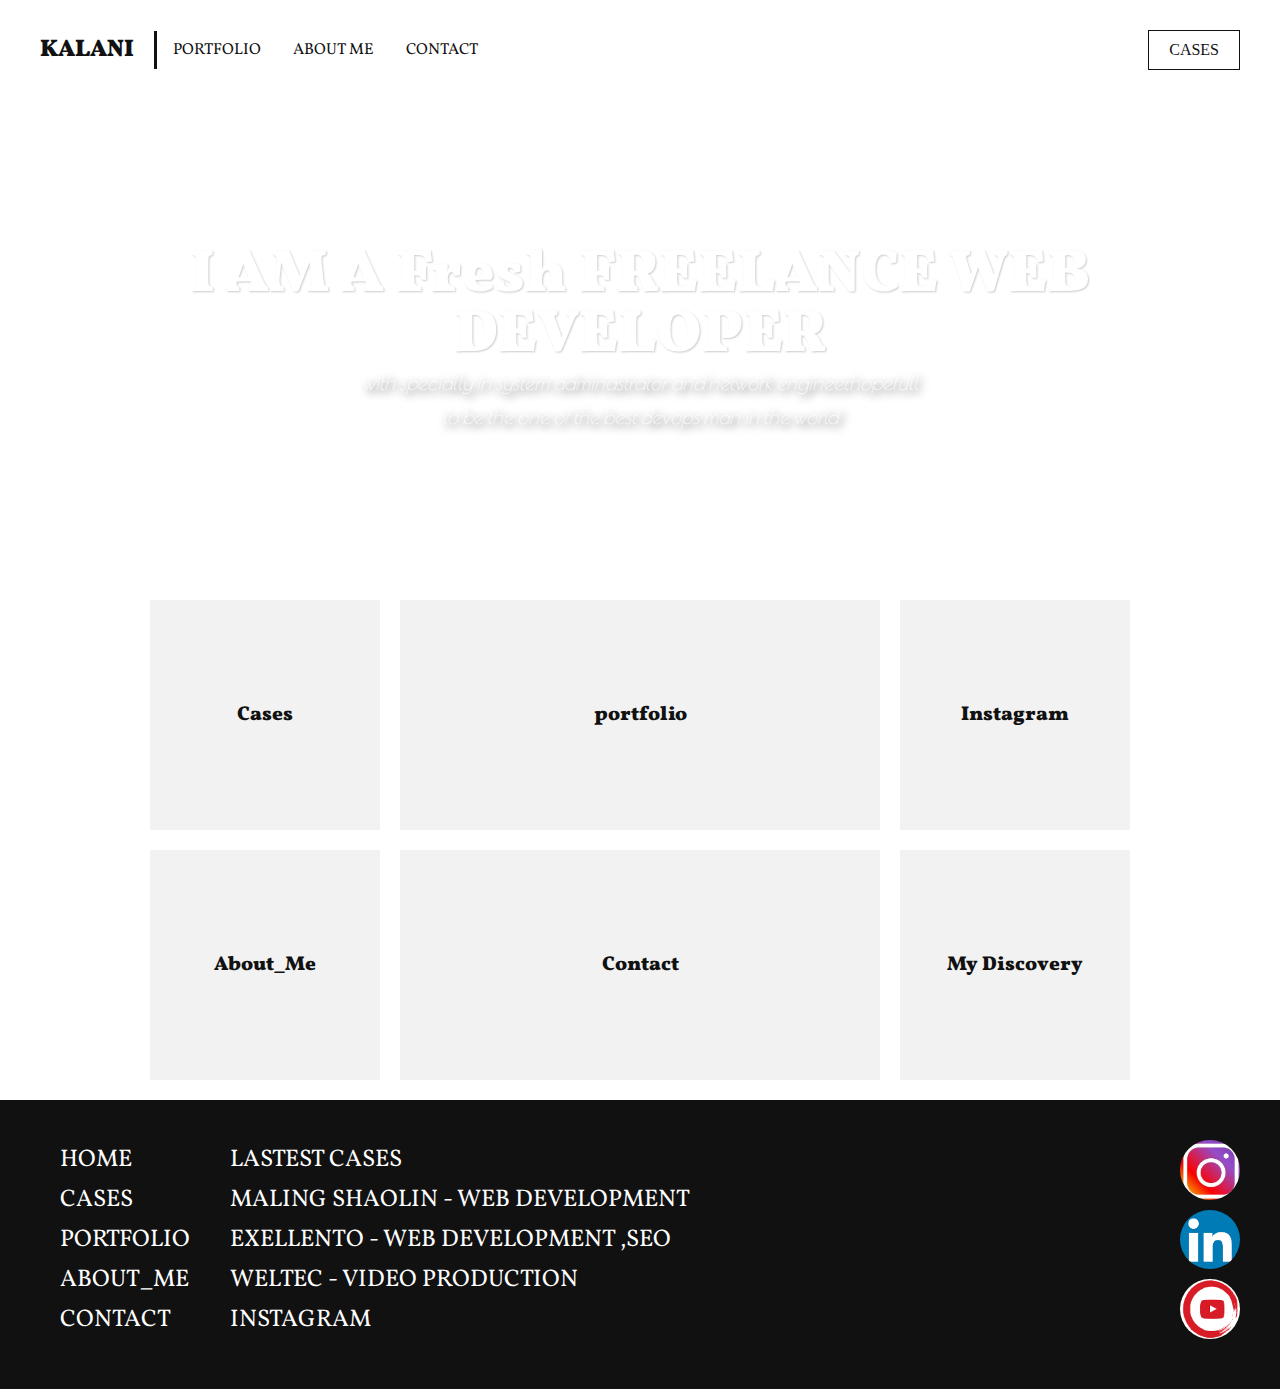
==== index.html @ ffb67924 "first commit ." ====
<DOCTYPE html>
 
 <head >
 <meta charset="utf-8">
 <title>my portfolio</title>
 <meta name="viewport" content="width=device-width, initial-scale=1.0">
 <link href="https://fonts.googleapis.com/css?family=Vollkorn&display=swap" rel="stylesheet">
 <link href="https://fonts.googleapis.com/css?family=Josefin+Slab&display=swap" rel="stylesheet">
 <link href="https://fonts.googleapis.com/css?family=Poiret+One&display=swap" rel="stylesheet">

 <link rel="stylesheet" href="style.css">
 </head>
 <body>
  <header>
    <a href="index.html" class="brand">KALANI</a>
    <nav>
      <ul>
        <li><a href="portfolio.html">portfolio</a></li>
        <li><a href="About_Me.html">About Me</a></li>
        <li><a href="Contact.html">Contact</a></li>
      </ul>
      <a href="Cases.html" class="header_cases">Cases</a>
    </nav>

  </header>

  <main>
    <section class="index-banner">
      <div class="vertical-center">
        <h2>I AM A Fresh FREELANCE WEB<br> DEVELOPER</h2>
        <h1>with specially in system adminastrator and network engineer,hopefull to be the one of the best devops man in the world </h1>
      </div>
    </section>
     <div class="wrapper">
 
    <section class="index-boxlink">
      <a href="Cases.html">
        <div class="index-boxlink-squre">
         <h3>Cases</h3>
        </div>
      </a>
      <a href="portfolio.html">
        <div class="index-boxlink-retangle">
          <h3>portfolio</h3>
        </div>
      </a>
      <a href="http://www.instagram.com/amir.kalani3">
        <div class="index-boxlink-squre">
          <h3>Instagram</h3>
        </div>
      </a>
      <a href="About_ME.html">
        <div class="index-boxlink-squre">
          <h3>About_Me</h3>
        </div>
      </a>
      <a href="Contact.html">
        <div class="index-boxlink-retangle">
          <h3>Contact</h3>
        </div>
      </a>
      <a href="My_discovery.html">
        <div class="index-boxlink-squre">
          <h3>My Discovery</h3>
        </div>
      </a>
    </section>
  </main>
  <footer>
    <ul class="footer-links-main">
      <li>
        <a href="#">Home</a>    
      </li>

      <li>
        <a href="#">Cases</a>    
      </li>
      <li>
        <a href="#">portfolio</a>    
      </li>

      <li>
        <a href="#">About_ME</a>    
      </li>

      <li>
        <a href="#">Contact</a>    
      </li>
    </ul>
  
  <ul class="footer-links-cases">
      <li>
      <p>LASTEST CASES</p>    
      </li>
      <a href="#"><li>
        MALING SHAOLIN - WEB DEVELOPMENT  
      </a>  </li>
      <a href="#"> <li>
        EXELLENTO - WEB DEVELOPMENT ,SEO
      </a> </li>
      
      <a href="#"><li>
        WELTEC - VIDEO PRODUCTION   
      </a></li>

      <a href="#"><li>
        INSTAGRAM 
      </a></li>
    </ul>
    <div class="footer-sm">
      <a href="http://www.instagram.com/amir.kalani3"><img src="img/download.jpg" alt="instagram"></a>
      <a href="#"><img src="img/download (1).png" alt="linkedin"></a>
      <a href="#"><img src="img/images.png" alt="youtube"></a>
    </div>
  </footer>  
  </div>
 </body>
</html>
---- style.css ----
/* 
html5doctor.com Reset Stylesheet
v1.6.1
Last Updated: 2010-09-17
Author: Richard Clark - http://richclarkdesign.com 
Twitter: @rich_clark
*/
    
    html,
    body,
    div,
    span,
    object,
    iframe,
    h1,
    h2,
    h3,
    h4,
    h5,
    h6,
    p,
    blockquote,
    pre,
    abbr,
    address,
    cite,
    code,
    del,
    dfn,
    em,
    img,
    ins,
    kbd,
    q,
    samp,
    small,
    strong,
    sub,
    sup,
    var,
    b,
    i,
    dl,
    dt,
    dd,
    ol,
    ul,
    li,
    fieldset,
    form,
    label,
    legend,
    table,
    caption,
    tbody,
    tfoot,
    thead,
    tr,
    th,
    td,
    article,
    aside,
    canvas,
    details,
    figcaption,
    figure,
    footer,
    header,
    hgroup,
    menu,
    nav,
    section,
    summary,
    time,
    mark,
    audio,
    video {
        margin: 0;
        padding: 0;
        border: 0;
        outline: 0;
        font-size: 100%;
        vertical-align: baseline;
        background: transparent;
    }
    
    body {
        line-height: 1;
    }
    
    article,
    aside,
    details,
    figcaption,
    figure,
    footer,
    header,
    hgroup,
    menu,
    nav,
    section {
        display: block;
    }
    
    nav ul {
        list-style: none;
    }
    
    blockquote,
    q {
        quotes: none;
    }
    
    blockquote:before,
    blockquote:after,
    q:before,
    q:after {
        content: '';
        content: none;
    }
    
    a {
        margin: 0;
        padding: 0;
        font-size: 100%;
        vertical-align: baseline;
        background: transparent;
    }
    /* change colours to suit your needs */
    
    ins {
        background-color: #ff9;
        color: #000;
        text-decoration: none;
    }
    /* change colours to suit your needs */
    
    mark {
        background-color: #ff9;
        color: #000;
        font-style: italic;
        font-weight: bold;
    }
    
    del {
        text-decoration: line-through;
    }
    
    abbr[title],
    dfn[title] {
        border-bottom: 1px dotted;
        cursor: help;
    }
    
    table {
        border-collapse: collapse;
        border-spacing: 0;
    }
    /* change border colour to suit your needs */
    
    hr {
        display: block;
        height: 1px;
        border: 0;
        border-top: 1px solid #cccccc;
        margin: 1em 0;
        padding: 0;
    }
    
    input,
    select {
        vertical-align: middle;
    }
    /* my code start */
    
    * {
        text-decoration: none;
    }
    
    main {
        padding-top: 100px;
    }
    
    body {}
    
    header {
        position: fixed;
        top: 0;
        right: 0;
        left: 0;
        background-color: #fff;
        width: 100%;
        height: 80px;
    }
    
    header .brand {
        font-family: 'Vollkorn', serif;
        font-size: 24px;
        font-weight: 900;
        color: #111;
        display: block;
        margin: 0 auto;
        text-align: center;
        padding-top: 20px;
        padding-left: 0px;
        padding-right: 0px;
    }
    
    header nav ul {
        display: block;
        margin: 0 auto;
        width: fit-content;
        text-transform: uppercase;
    }
    
    header nav ul li {
        display: inline-block;
        float: left;
        list-style: none;
        padding: 0 16px;
    }
    
    header nav ul li a {
        font-family: 'Vollkorn', serif;
        font-size: 16px;
        color: #111;
    }
    
    header .header_cases {
        display: none;
    }
    
    @media only screen and (min-width: 1000px) {
        header .brand {
            margin: 31px 0px;
            text-align: left;
            line-height: 38px;
            padding: 0 20px 0 40px;
            border-right: 3px solid #111;
            float: left;
        }
        header nav ul {
            margin: 20px 0;
            float: left;
            /*margin-top: 20px;*/
            /*margin-right: 10px;*/
        }
        header nav ul li {
            display: inline-block;
            float: left;
            list-style: none;
            padding: 0 16px;
        }
        header nav ul li a {
            line-height: 60px;
        }
        header .header_cases {
            display: block;
            font-family: 'Volkorn', serif;
            font-size: 16px;
            color: #111;
            text-transform: uppercase;
            line-height: 38px;
            border: 1px solid #111;
            float: right;
            margin-right: 40px;
            margin-top: 30px;
            padding: 0 20px;
        }
    }
    /*INDEX*/
    
    .index-banner {
        width: 100%;
        height: calc(100vh - 100px);
        background-image: url('img/blank-notebook-mockup-on-white-desk-picjumbo-com.jpg');
        background-repeat: no-repeat;
        background-position: center;
        background-size: cover;
        display: table;
    }
    
    .vertical-center {
        display: table-cell;
        vertical-align: middle;
    }
    
    .index-banner h2 {
        font-family: 'Vollkorn', serif;
        font-size: 60px;
        font-weight: 900;
        line-height: 60px;
        text-shadow: 1px 1px 2px #cccccc;
        color: #fff;
        text-align: center;
    }
    
    .index-banner h1 {
        font-family: 'Poiret One', cursive;
        font-size: 20px;
        font-weight: 100;
        font-style: italic;
        line-height: 34px;
        text-shadow: 3px 3px 8px #181818;
        color: #fff;
        text-align: center;
    }
    
    .index-boxlink div {
        margin: 16px 16px 0px;
        width: calc(100% - 32px);
        height: 100px;
        background-color: #f2f2f2;
    }
    
    .index-boxlink div h3 {
        font-family: 'Vollkorn', serif;
        font-size: 20px;
        font-weight: 900;
        line-height: 100px;
        color: #111;
        text-align: center;
    }
    
    @media only screen and (min-width: 1000px) {
        .wrapper {
            width: 1000px;
            margin: 0 auto;
        }
        .index-banner {
            width: 100%;
            height: 480px;
            background-image: url('img/blank-notebook-mockup-on-white-desk-picjumbo-com.jpg');
            background-repeat: no-repeat;
            background-position: center;
            background-size: cover;
            display: table;
        }
        .index-banner h1 {
            display: block;
            width: 560px;
            margin: 0 auto;
        }
        .index-boxlink {
            /* padding-bottom: 20px;*/
            overflow: hidden;
        }
        .index-boxlink div {
            margin: 20px 10px 0px;
            height: 230px;
            background-color: #f2f2f2;
            float: left;
        }
        .index-boxlink-squre {
            width: calc( 25% - 20px) !important;
        }
        .index-boxlink-retangle {
            width: calc( 50% - 20px) !important;
        }
        .index-boxlink div h3 {
            line-height: 230px;
        }
    }
    /*Cases*/
    
    .cases-links {
        overflow: hidden;
        /*margin-bottom: 20px;*/
    }
    
    .cases-links .cases-link p {
        padding-top: 48%;
        font-family: 'Open Sans', sans-serif;
        font-size: 18px;
        font-weight: 500;
        color: #111;
        text-transform: uppercase;
        text-align: center;
    }
    
    .cases-links .cases-link {
        width: 240px;
        height: 240px;
        margin: 10px 5px 0;
        background-color: #e3e3e3;
        float: left;
    }
    /*footer*/
    
    footer {
        width: calc(100% - 80px);
        padding: 40px 40px;
        background-color: #111;
        margin-top: 20px;
        overflow: hidden;
        text-transform: uppercase;
    }
    
    footer ul {
        width: fit-content;
        float: left;
        padding-left: 20px;
    }
    
    footer ul li {
        display: block;
        list-style: none;
    }
    
    footer ul li a {
        font-family: 'Vollkorn', serif;
        font-size: 24px;
        color: #ffffff;
        line-height: 40px;
    }
    
    .footer-links-cases {
        display: none;
    }
    
    .footer-sm {
        width: 60px;
        float: right;
    }
    
    .footer-sm img {
        width: 100%;
        margin-bottom: 10px;
        border-radius: 50%;
    }
    
    @media only screen and (min-width: 1000px) {
        footer ul {
            padding-right: 20px;
        }
        .footer-links-cases {
            display: block;
        }
        footer ul li p {
            font-family: 'Vollkorn', serif;
            font-size: 24px;
            color: #ffffff;
            line-height: 40px;
        }
    }
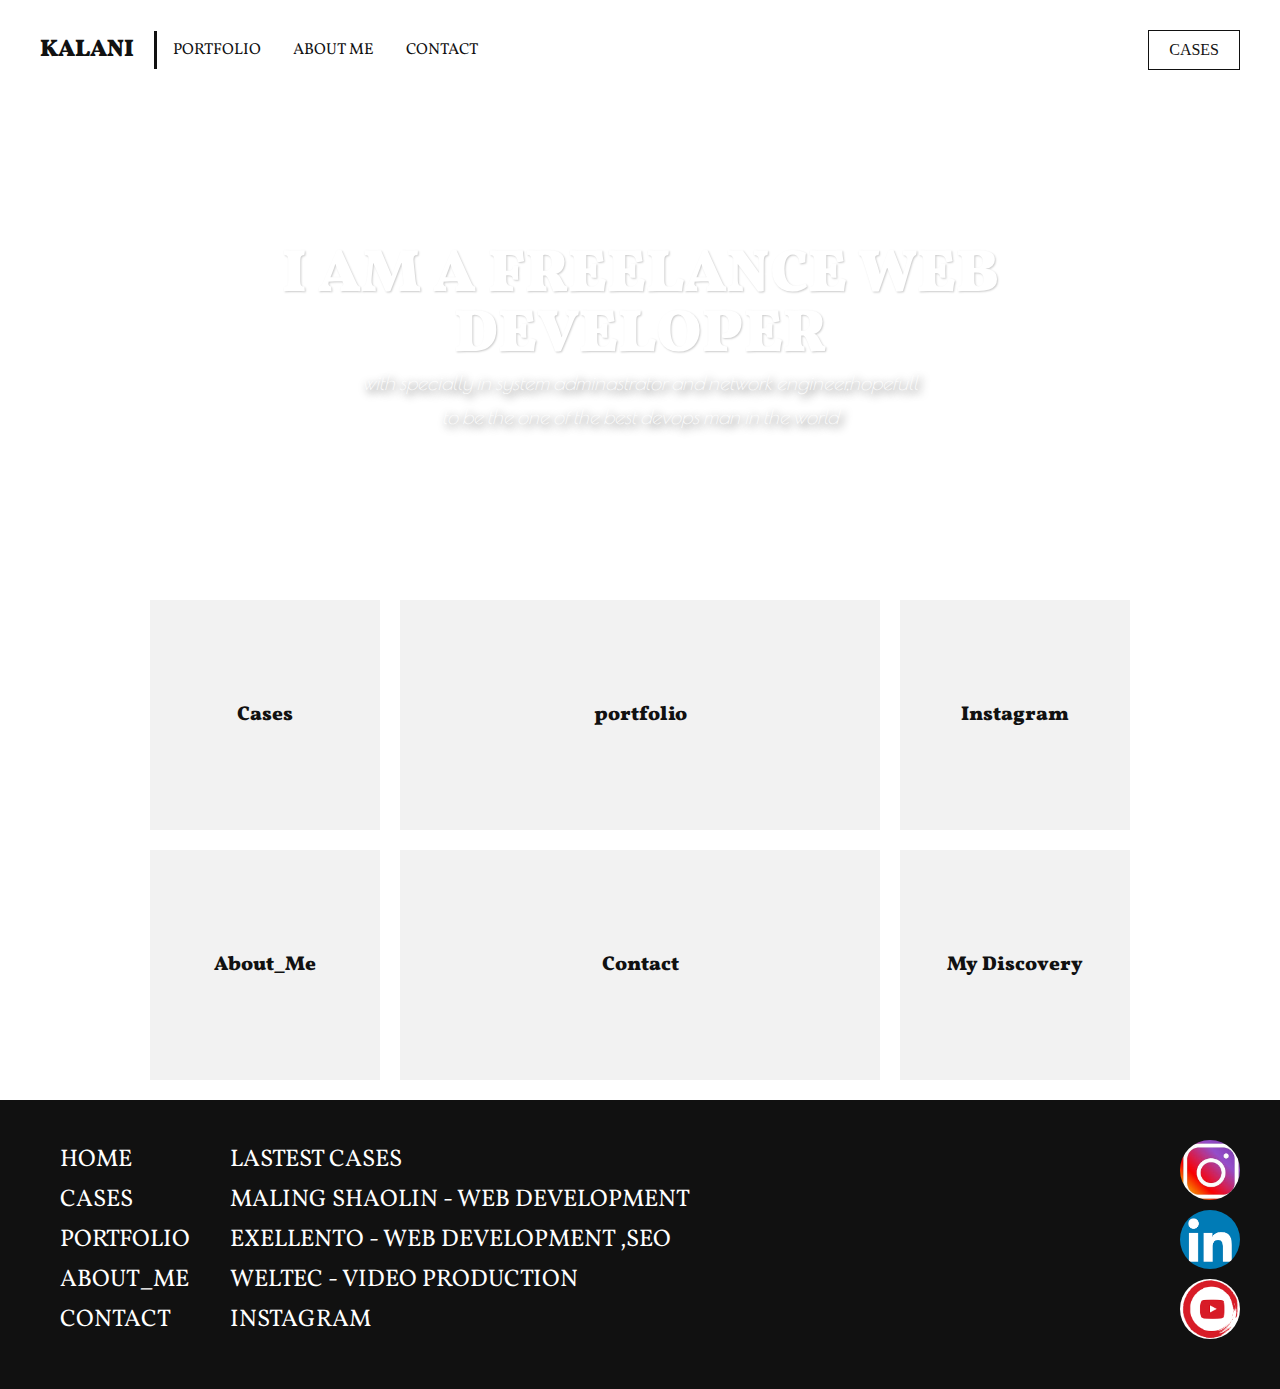
==== commit fcae1032: "change the "Fresh"" ====
--- a/index.html
+++ b/index.html
@@ -27,7 +27,7 @@
   <main>
     <section class="index-banner">
       <div class="vertical-center">
-        <h2>I AM A Fresh FREELANCE WEB<br> DEVELOPER</h2>
+        <h2>I AM A FREELANCE WEB<br> DEVELOPER</h2>
         <h1>with specially in system adminastrator and network engineer,hopefull to be the one of the best devops man in the world </h1>
       </div>
     </section>
@@ -115,4 +115,4 @@
   </footer>  
   </div>
  </body>
-</html>+</html>
